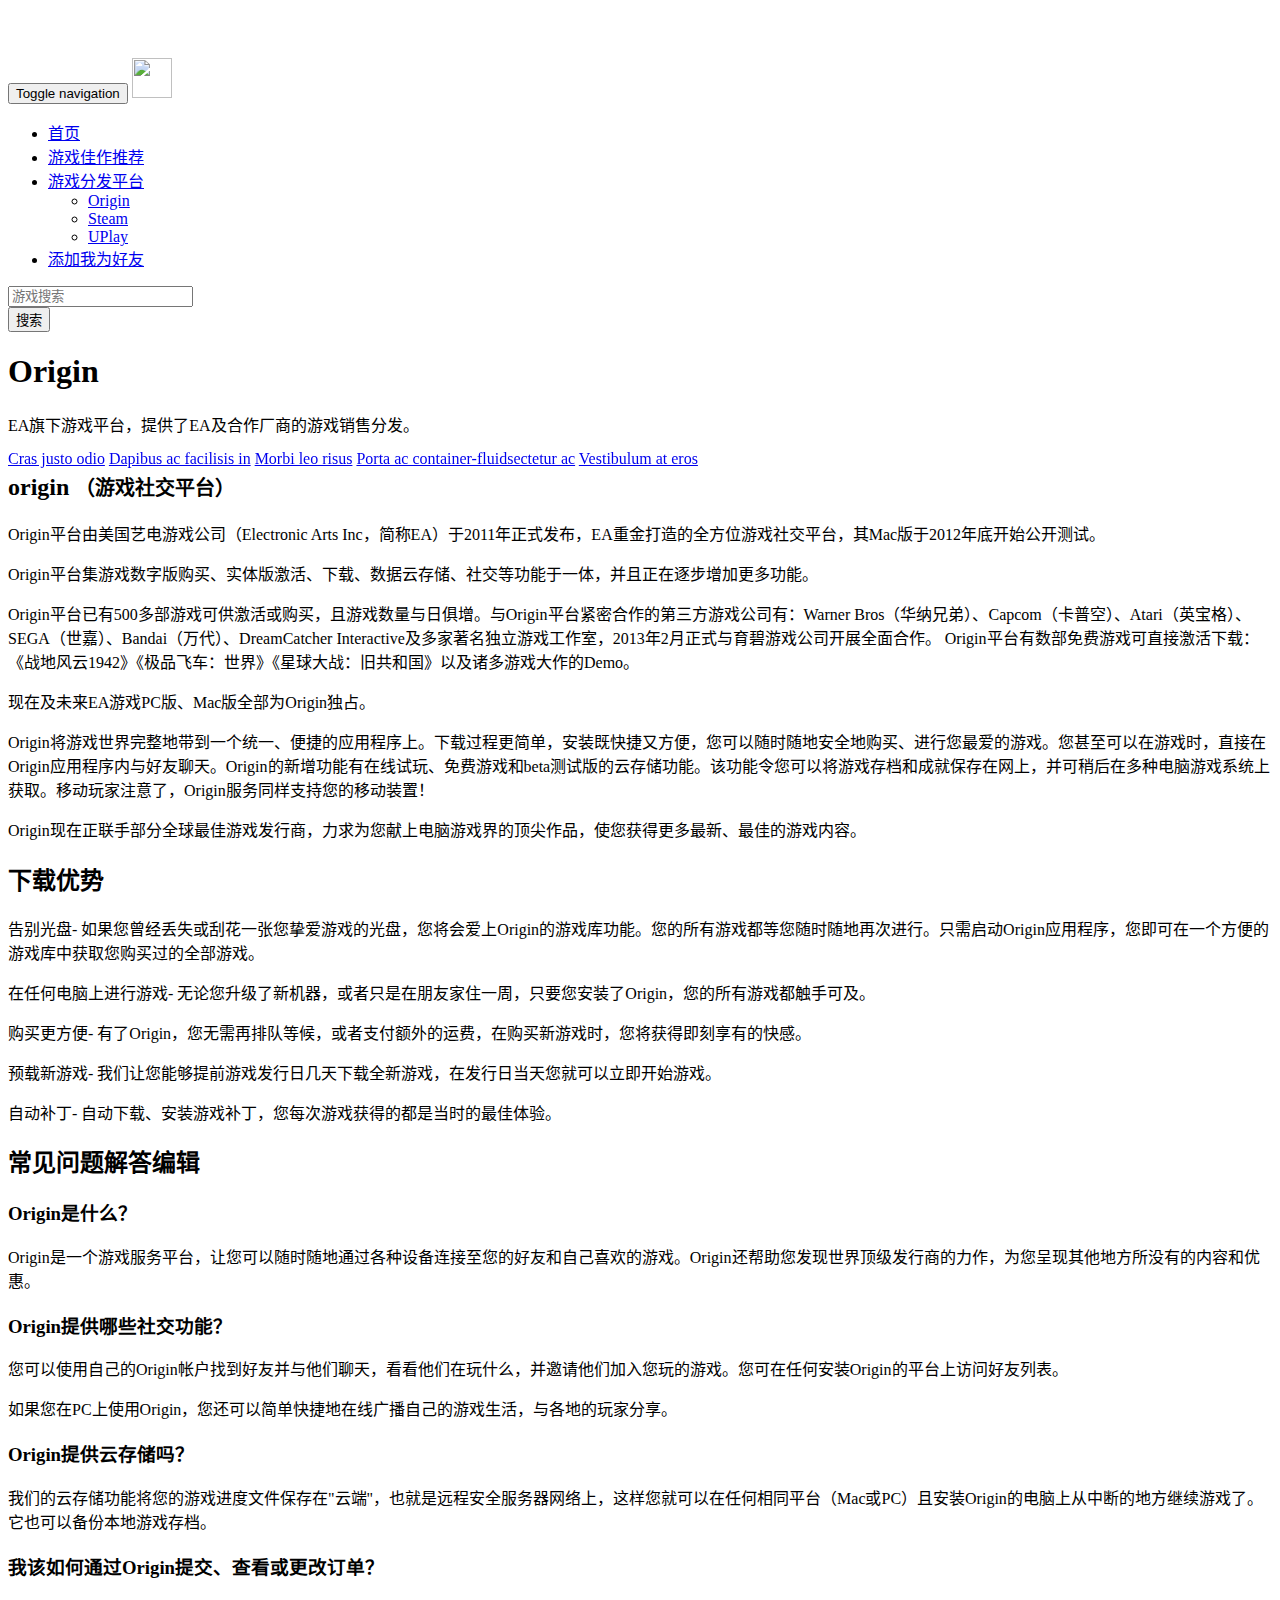
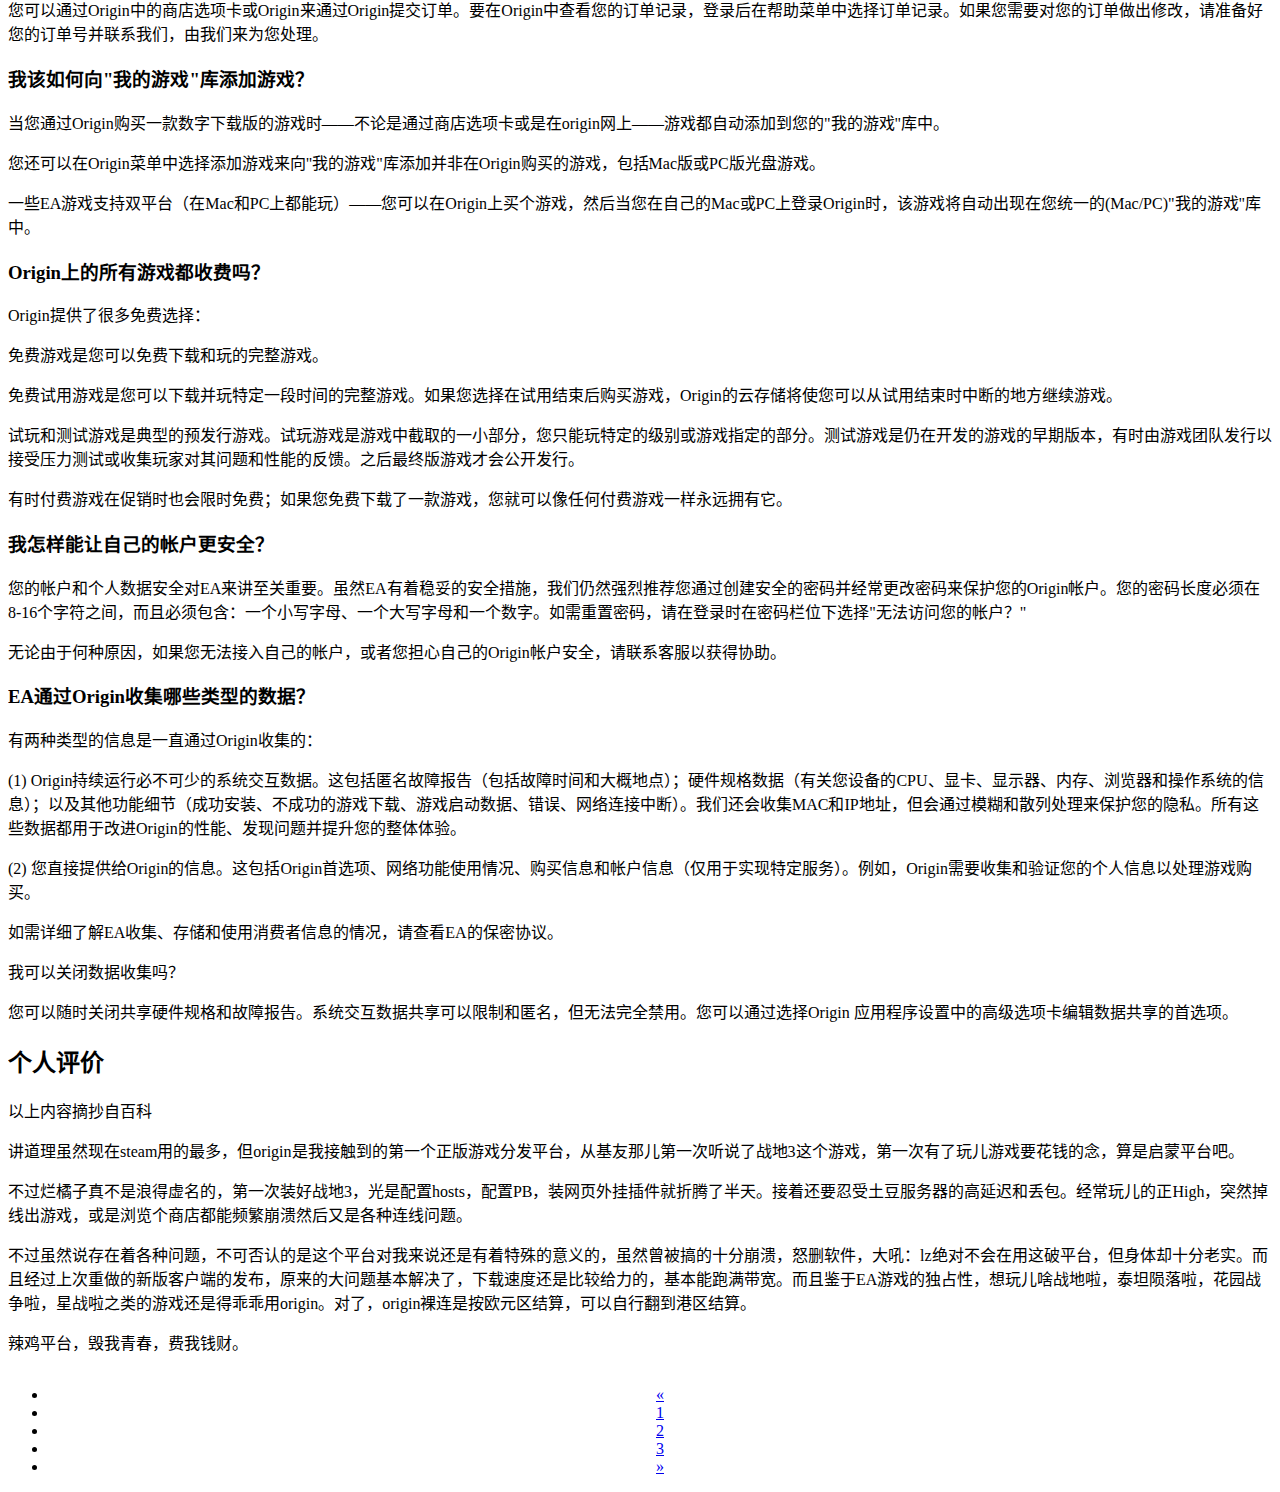
==== origin.html @ 61813e7a "提交origin.html初稿" ====
<!DOCTYPE html>
<html lang="zh-cn">

<head>
    <title>origin</title>
    <meta charset="utf-8">
    <meta http-equiv="X-UA-Compatible" content="IE=edge">
    <meta name="viewport" content="width=device-width, initial-scale=1">
    <link rel="stylesheet" type="text/css" href="css/pages.css">
    <link rel="stylesheet" href="css/bootstrap.min.css">
    <link rel="stylesheet" href="css/bootstrap-theme.min.css">
    <script src="js/jquery.min.js"></script>
    <script src="js/bootstrap.min.js"></script>
</head>

<body>
    <nav class=" navbar navbar-default navbar-fixed-top" role="navigation">
        <div class="container-fluid">
            <div class="navbar-header">
                <button type="button" class="navbar-toggle collapsed" data-toggle="collapse" data-target="#bs-example-navbar-collapse-1"> <span class="sr-only">Toggle navigation</span> <span class="icon-bar"></span> <span class="icon-bar"></span> <span class="icon-bar"></span> </button>
                <a class="nav-brand" href="index.html"><img style="width: 40px;height: 40px;" src="img/logo.jpg" /></a>
            </div>
            <div class="collapse navbar-collapse" id="bs-example-navbar-collapse-1">
                <ul class="nav navbar-nav" role="tablist">
                    <li role="presentation" class="hidden-sm"> <a href="index.html">首页</a> </li>
                    <li role="presentation"> <a href="recommend.html">游戏佳作推荐</a> </li>
                    <li role="presentation" class="dropdown active"> <a class="dropdown-toggle" data-toggle="dropdown" href="#">
							游戏分发平台 <span class="caret"></span>
						</a>
                        <ul class="dropdown-menu" role="menu">
                            <li role="presentation"> <a href="origin.html">Origin</a> </li>
                            <li role="presentation"> <a href="steam.html">Steam</a> </li>
                            <li role="presentation"> <a href="uplay.html">UPlay</a> </li>
                        </ul>
                    </li>
                    <li role="presentation" class="hidden-sm"> <a href="personalinformation.html">添加我为好友</a> </li>
                </ul>
                <form class="navbar-form navbar-right " role="search" action="http://store.steampowered.com/search/">
                    <div class="form-group">
                        <input type="text" class="form-control" placeholder="游戏搜索" name="term"> </div>
                    <button type="submit" class="btn btn-default" onclick="var $Form = $J(this).parents('form'); $Form.submit(); return false;">搜索</button>
                </form>
            </div>
        </div>
    </nav>
    <header class="jumbotron">
        <div class="container">
            <h1>Origin</h1>
            <p>EA旗下游戏平台，提供了EA及合作厂商的游戏销售分发。</p>
        </div>
    </header>
    <article class="slider">
        <section class="col-md-6 col-md-offset-2 ">
            <div class="page-header">
                <h2>origin <small>（游戏社交平台）</small></h2> </div>
            <p>Origin平台由美国艺电游戏公司（Electronic Arts Inc，简称EA）于2011年正式发布，EA重金打造的全方位游戏社交平台，其Mac版于2012年底开始公开测试。</p>
            <p>Origin平台集游戏数字版购买、实体版激活、下载、数据云存储、社交等功能于一体，并且正在逐步增加更多功能。</p>
            <p>Origin平台已有500多部游戏可供激活或购买，且游戏数量与日俱增。与Origin平台紧密合作的第三方游戏公司有：Warner Bros（华纳兄弟）、Capcom（卡普空）、Atari（英宝格）、SEGA（世嘉）、Bandai（万代）、DreamCatcher Interactive及多家著名独立游戏工作室，2013年2月正式与育碧游戏公司开展全面合作。 Origin平台有数部免费游戏可直接激活下载：《战地风云1942》《极品飞车：世界》《星球大战：旧共和国》以及诸多游戏大作的Demo。</p>
            <p>现在及未来EA游戏PC版、Mac版全部为Origin独占。</p>
            <p>Origin将游戏世界完整地带到一个统一、便捷的应用程序上。下载过程更简单，安装既快捷又方便，您可以随时随地安全地购买、进行您最爱的游戏。您甚至可以在游戏时，直接在Origin应用程序内与好友聊天。Origin的新增功能有在线试玩、免费游戏和beta测试版的云存储功能。该功能令您可以将游戏存档和成就保存在网上，并可稍后在多种电脑游戏系统上获取。移动玩家注意了，Origin服务同样支持您的移动装置！</p>
            <p>Origin现在正联手部分全球最佳游戏发行商，力求为您献上电脑游戏界的顶尖作品，使您获得更多最新、最佳的游戏内容。</p>
        </section>
        <section class="col-md-6 col-md-offset-2 ">
            <div class="page-header">
                <h2>下载优势</h2> </div>
            <p>告别光盘- 如果您曾经丢失或刮花一张您挚爱游戏的光盘，您将会爱上Origin的游戏库功能。您的所有游戏都等您随时随地再次进行。只需启动Origin应用程序，您即可在一个方便的游戏库中获取您购买过的全部游戏。</p>
            <p>在任何电脑上进行游戏- 无论您升级了新机器，或者只是在朋友家住一周，只要您安装了Origin，您的所有游戏都触手可及。</p>
            <p>购买更方便- 有了Origin，您无需再排队等候，或者支付额外的运费，在购买新游戏时，您将获得即刻享有的快感。</p>
            <p>预载新游戏- 我们让您能够提前游戏发行日几天下载全新游戏，在发行日当天您就可以立即开始游戏。</p>
            <p>自动补丁- 自动下载、安装游戏补丁，您每次游戏获得的都是当时的最佳体验。</p>
        </section>
        <section class="col-md-6 col-md-offset-2">
            <div class="page-header">
                <h2>常见问题解答编辑</h2> </div>
            <h3>Origin是什么？</h3>
            <p>Origin是一个游戏服务平台，让您可以随时随地通过各种设备连接至您的好友和自己喜欢的游戏。Origin还帮助您发现世界顶级发行商的力作，为您呈现其他地方所没有的内容和优惠。</p>
            <h3>Origin提供哪些社交功能？</h3>
            <p>您可以使用自己的Origin帐户找到好友并与他们聊天，看看他们在玩什么，并邀请他们加入您玩的游戏。您可在任何安装Origin的平台上访问好友列表。</p>
            <p>如果您在PC上使用Origin，您还可以简单快捷地在线广播自己的游戏生活，与各地的玩家分享。</p>
            <h3>Origin提供云存储吗？</h3>
            <p>我们的云存储功能将您的游戏进度文件保存在"云端"，也就是远程安全服务器网络上，这样您就可以在任何相同平台（Mac或PC）且安装Origin的电脑上从中断的地方继续游戏了。它也可以备份本地游戏存档。</p>
            <h3>我该如何通过Origin提交、查看或更改订单？</h3>
            <p>您可以通过Origin中的商店选项卡或Origin来通过Origin提交订单。要在Origin中查看您的订单记录，登录后在帮助菜单中选择订单记录。如果您需要对您的订单做出修改，请准备好您的订单号并联系我们，由我们来为您处理。</p>
            <h3>我该如何向"我的游戏"库添加游戏？</h3>
            <p>当您通过Origin购买一款数字下载版的游戏时——不论是通过商店选项卡或是在origin网上——游戏都自动添加到您的"我的游戏"库中。</p>
            <p>您还可以在Origin菜单中选择添加游戏来向"我的游戏"库添加并非在Origin购买的游戏，包括Mac版或PC版光盘游戏。</p>
            <p>一些EA游戏支持双平台（在Mac和PC上都能玩）——您可以在Origin上买个游戏，然后当您在自己的Mac或PC上登录Origin时，该游戏将自动出现在您统一的(Mac/PC)"我的游戏"库中。</p>
            <h3>Origin上的所有游戏都收费吗？</h3>
            <p>Origin提供了很多免费选择：</p>
            <p>免费游戏是您可以免费下载和玩的完整游戏。</p>
            <p>免费试用游戏是您可以下载并玩特定一段时间的完整游戏。如果您选择在试用结束后购买游戏，Origin的云存储将使您可以从试用结束时中断的地方继续游戏。</p>
            <p>试玩和测试游戏是典型的预发行游戏。试玩游戏是游戏中截取的一小部分，您只能玩特定的级别或游戏指定的部分。测试游戏是仍在开发的游戏的早期版本，有时由游戏团队发行以接受压力测试或收集玩家对其问题和性能的反馈。之后最终版游戏才会公开发行。</p>
            <p>有时付费游戏在促销时也会限时免费；如果您免费下载了一款游戏，您就可以像任何付费游戏一样永远拥有它。</p>
            <h3>我怎样能让自己的帐户更安全？</h3>
            <p>您的帐户和个人数据安全对EA来讲至关重要。虽然EA有着稳妥的安全措施，我们仍然强烈推荐您通过创建安全的密码并经常更改密码来保护您的Origin帐户。您的密码长度必须在8-16个字符之间，而且必须包含：一个小写字母、一个大写字母和一个数字。如需重置密码，请在登录时在密码栏位下选择"无法访问您的帐户？"</p>
            <p>无论由于何种原因，如果您无法接入自己的帐户，或者您担心自己的Origin帐户安全，请联系客服以获得协助。</p>
            <h3>EA通过Origin收集哪些类型的数据？</h3>
            <p>有两种类型的信息是一直通过Origin收集的：</p>
            <p>(1) Origin持续运行必不可少的系统交互数据。这包括匿名故障报告（包括故障时间和大概地点）；硬件规格数据（有关您设备的CPU、显卡、显示器、内存、浏览器和操作系统的信息）；以及其他功能细节（成功安装、不成功的游戏下载、游戏启动数据、错误、网络连接中断）。我们还会收集MAC和IP地址，但会通过模糊和散列处理来保护您的隐私。所有这些数据都用于改进Origin的性能、发现问题并提升您的整体体验。</p>
            <p>(2) 您直接提供给Origin的信息。这包括Origin首选项、网络功能使用情况、购买信息和帐户信息（仅用于实现特定服务）。例如，Origin需要收集和验证您的个人信息以处理游戏购买。</p>
            <p>如需详细了解EA收集、存储和使用消费者信息的情况，请查看EA的保密协议。</p>
            <p>我可以关闭数据收集吗？</p>
            <p>您可以随时关闭共享硬件规格和故障报告。系统交互数据共享可以限制和匿名，但无法完全禁用。您可以通过选择Origin 应用程序设置中的高级选项卡编辑数据共享的首选项。</p>
        </section>
        <section class="col-md-6 col-md-offset-2">
            <div class="page-header">
                <h2>个人评价</h2> </div>
            <p>以上内容摘抄自百科</p>
            <p>讲道理虽然现在steam用的最多，但origin是我接触到的第一个正版游戏分发平台，从基友那儿第一次听说了战地3这个游戏，第一次有了玩儿游戏要花钱的念，算是启蒙平台吧。</p>
            <p>不过烂橘子真不是浪得虚名的，第一次装好战地3，光是配置hosts，配置PB，装网页外挂插件就折腾了半天。接着还要忍受土豆服务器的高延迟和丢包。经常玩儿的正High，突然掉线出游戏，或是浏览个商店都能频繁崩溃然后又是各种连线问题。</p>
            <p> 不过虽然说存在着各种问题，不可否认的是这个平台对我来说还是有着特殊的意义的，虽然曾被搞的十分崩溃，怒删软件，大吼：lz绝对不会在用这破平台，但身体却十分老实。而且经过上次重做的新版客户端的发布，原来的大问题基本解决了，下载速度还是比较给力的，基本能跑满带宽。而且鉴于EA游戏的独占性，想玩儿啥战地啦，泰坦陨落啦，花园战争啦，星战啦之类的游戏还是得乖乖用origin。对了，origin裸连是按欧元区结算，可以自行翻到港区结算。 </p>
            <p>辣鸡平台，毁我青春，费我钱财。</p>
        </section>
    </article>
    <center>
        <nav aria-label="Page navigation">
            <ul class="pagination">
                <li>
                    <a href="#" aria-label="Previous"> <span aria-hidden="true">&laquo;</span> </a>
                </li>
                <li><a href="origin.html">1</a></li>
                <li><a href="steam.html">2</a></li>
                <li><a href="uplay.html">3</a></li>
                <li>
                    <a href="steam.html" aria-label="Next"> <span aria-hidden="true">&raquo;</span> </a>
                </li>
            </ul>
        </nav>
    </center>
    <aside class="col-md-2 col-md-offset-8" style="position:fixed; top:450px;">
        <div class="list-group"> <a href="#" class="list-group-item active">Cras justo odio</a> <a href="#" class="list-group-item">Dapibus ac facilisis in</a> <a href="#" class="list-group-item">Morbi leo risus</a> <a href="#" class="list-group-item">Porta ac container-fluidsectetur ac</a> <a href="#" class="list-group-item">Vestibulum at eros</a> </div>
    </aside>
</body>

</html>
---- css/pages.css ----
body {
    padding-top: 50px;
}

.main {
    padding-top: 50px;
    margin: 50px;
}

.slider {
    height: 95%;
    overflow: hidden;
}

.floatclear {
    clear: both;
    height: 70px;
    overflow: hidden;
}

.information {
    padding: 20px;
    filter: alpha(opacity=50);
    position: absolute;
    left: 100px;
    top: 200px;
    z-index: 1000;
    color: white;
    font-size: 30px;
    font-family: "微软雅黑"；
}

.informationsm {
    margin-top: 70px;
    padding: 10px;
    filter: alpha(opacity=50);
    position: absolute;
    z-index: 1000;
    color: white;
    font-size: 24px;
    font-family: "微软雅黑"；
}

.informationxs {
    margin-top: 70px;
    padding: 5px;
    filter: alpha(opacity=50);
    position: absolute;
    z-index: 1000;
    color: white;
    font-size: 14px;
    font-family: "微软雅黑"；
}


/*
a:link {
    color: white;
    text-decoration: none;
}

a:visited {
    color: white;
}

a:hover {
    color: grey;
    font-weight: bold;
    text-decoration: none;
}

a:active {
    color: white;
}
*/

.information a:link {
    color: white;
    text-decoration: none;
}

.information a:visited {
    color: white;
}

.information a:hover {
    color: grey;
    font-weight: bold;
    text-decoration: none;
}

.information a:active {
    color: white;
}

.aside {
    position: fixed;
    right:
}
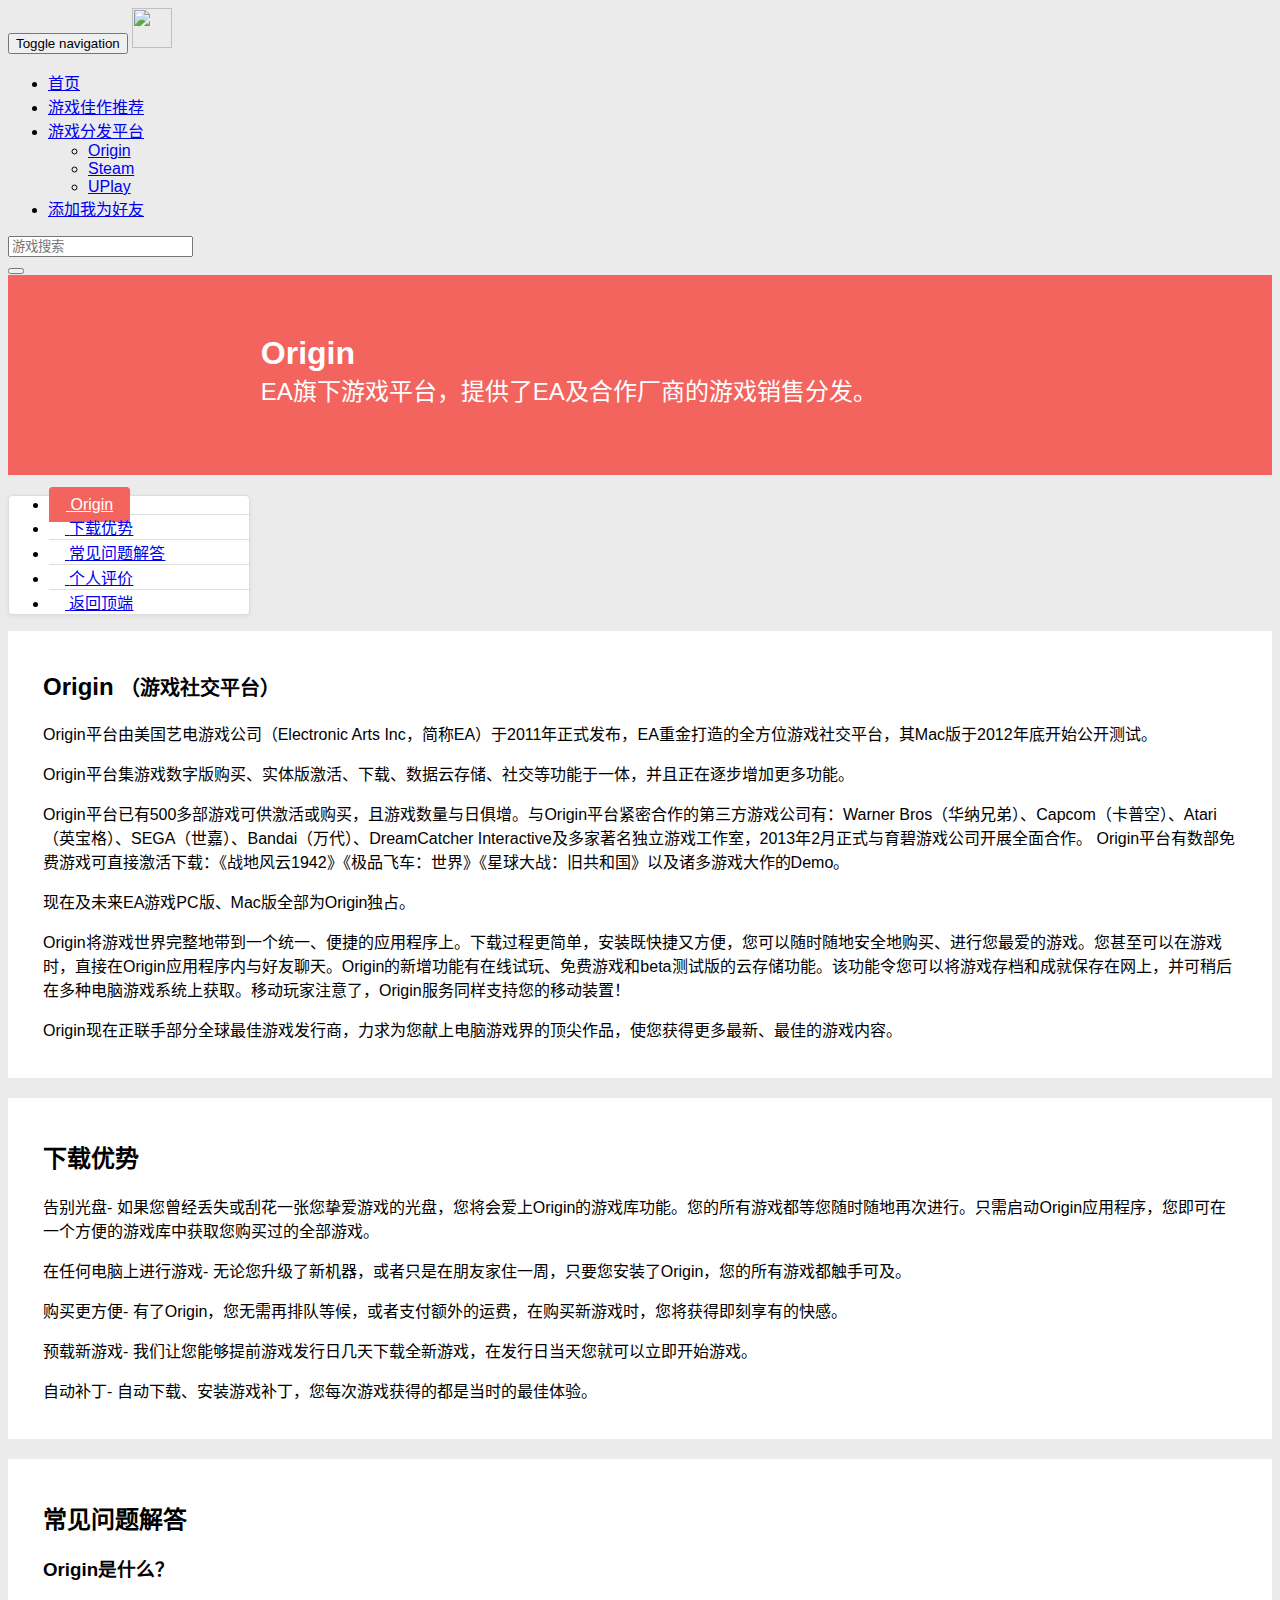
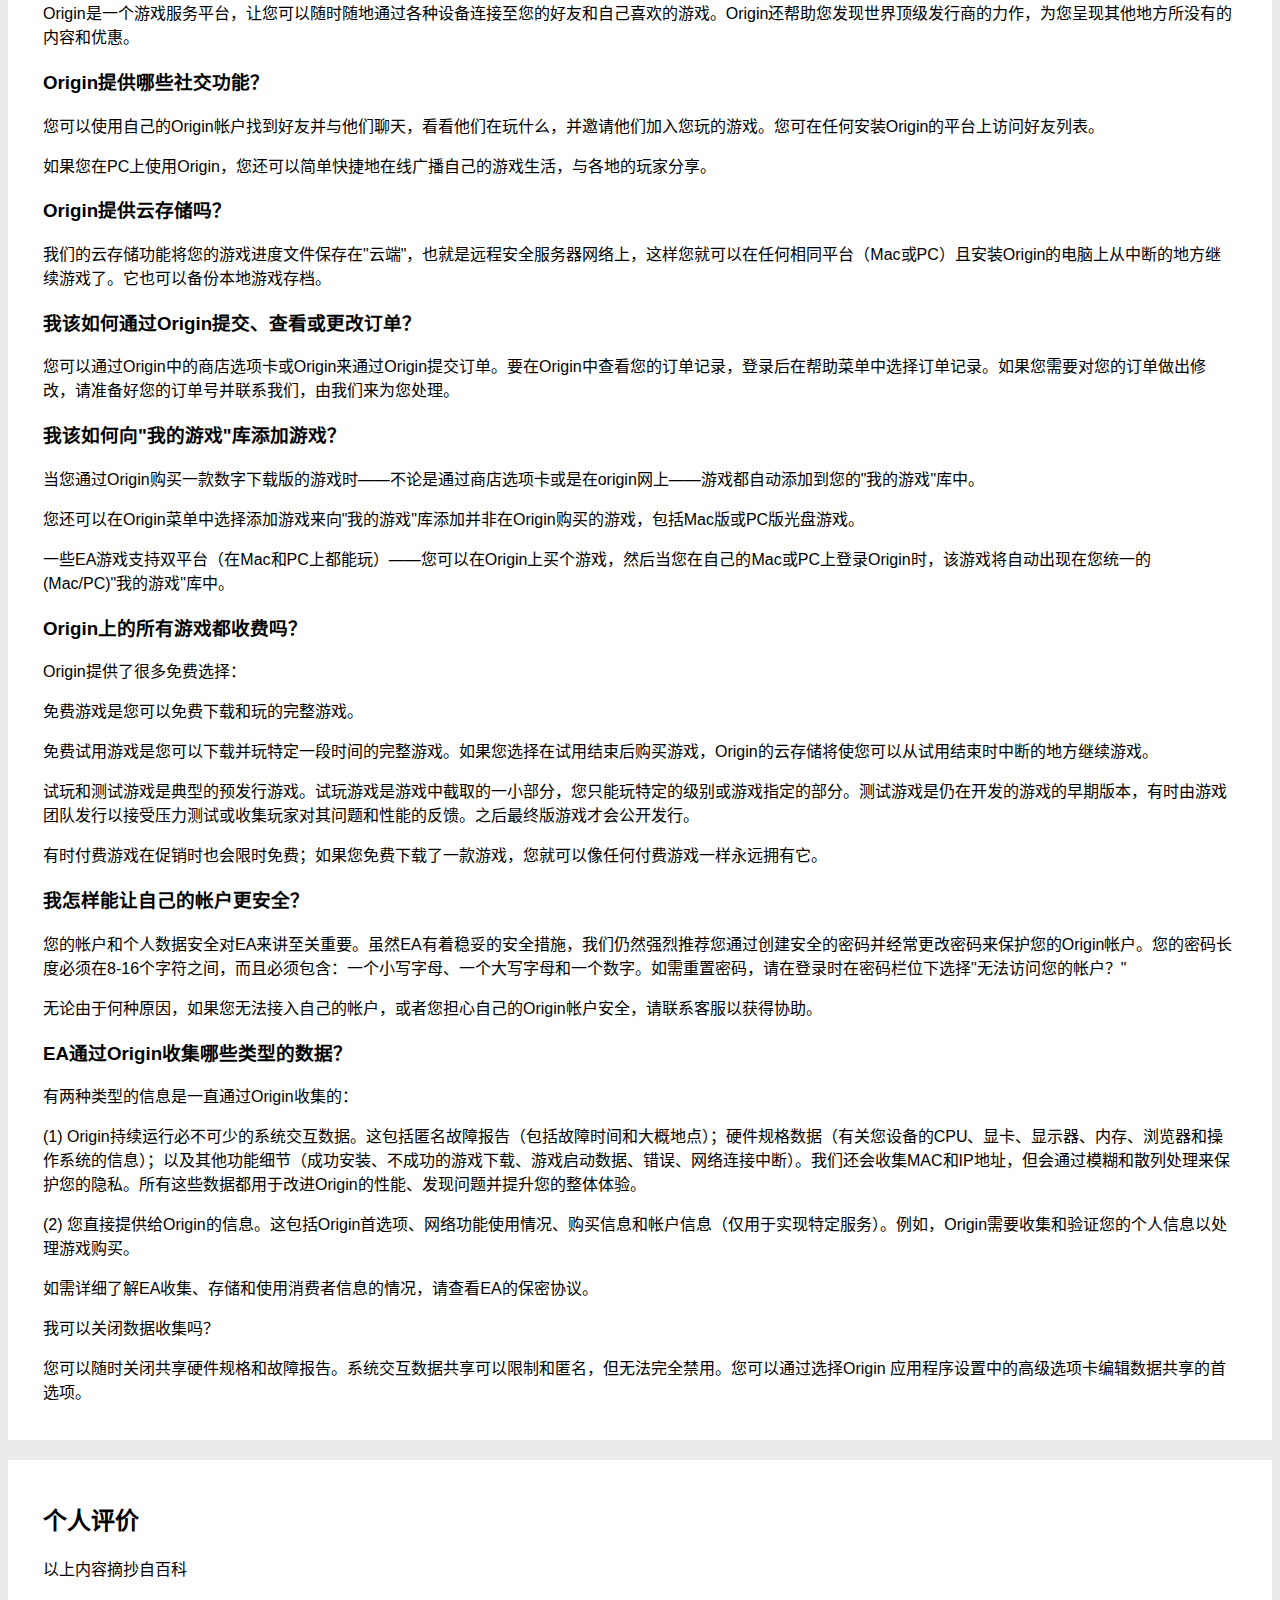
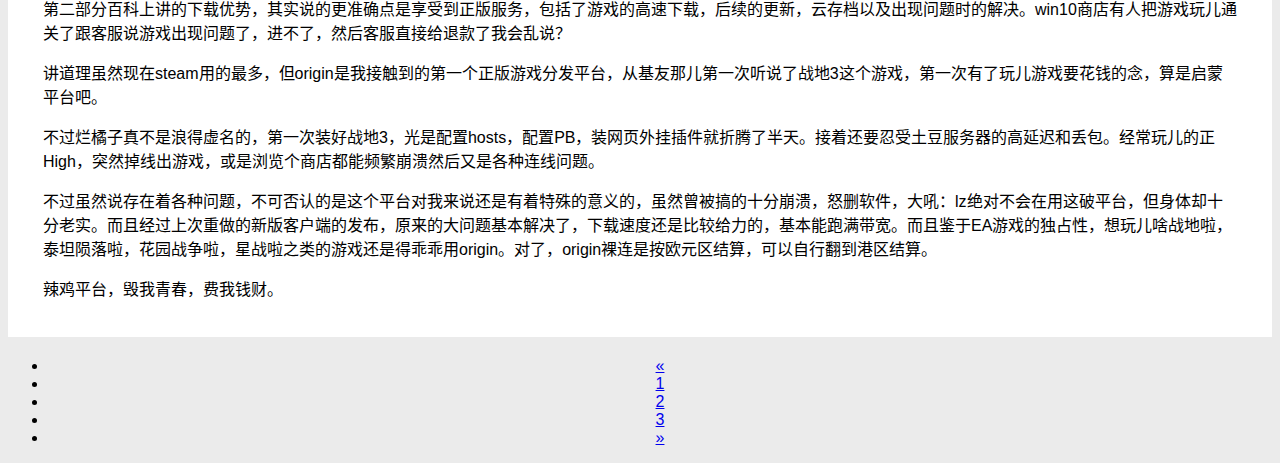
==== commit 4a44432f: "网站主页大修改，recommend页面的新建，平台介绍页面的完善，基本完工，还有点小问题" ====
--- a/origin.html
+++ b/origin.html
@@ -6,21 +6,31 @@
     <meta charset="utf-8">
     <meta http-equiv="X-UA-Compatible" content="IE=edge">
     <meta name="viewport" content="width=device-width, initial-scale=1">
-    <link rel="stylesheet" type="text/css" href="css/pages.css">
     <link rel="stylesheet" href="css/bootstrap.min.css">
     <link rel="stylesheet" href="css/bootstrap-theme.min.css">
+    <link rel="stylesheet" type="text/css" href="css/pages.css">
     <script src="js/jquery.min.js"></script>
-    <script src="js/bootstrap.min.js"></script>
+    <script src="js/bootstrap.min.js">
+    </script>
+    <script>
+        $(document).ready(function () {
+            $("#myNav").affix({
+                offset: {
+                    top: 193
+                }
+            });
+        });
+    </script>
 </head>
 
-<body>
-    <nav class=" navbar navbar-default navbar-fixed-top" role="navigation">
+<body data-spy="scroll" data-target="#myScrollspy" class="body">
+    <nav class=" navbar navbar-default navbar-static-top" role="navigation" style="margin:0px;">
         <div class="container-fluid">
             <div class="navbar-header">
                 <button type="button" class="navbar-toggle collapsed" data-toggle="collapse" data-target="#bs-example-navbar-collapse-1"> <span class="sr-only">Toggle navigation</span> <span class="icon-bar"></span> <span class="icon-bar"></span> <span class="icon-bar"></span> </button>
                 <a class="nav-brand" href="index.html"><img style="width: 40px;height: 40px;" src="img/logo.jpg" /></a>
             </div>
-            <div class="collapse navbar-collapse" id="bs-example-navbar-collapse-1">
+            <div class="collapse navbar-collapse">
                 <ul class="nav navbar-nav" role="tablist">
                     <li role="presentation" class="hidden-sm"> <a href="index.html">首页</a> </li>
                     <li role="presentation"> <a href="recommend.html">游戏佳作推荐</a> </li>
@@ -36,84 +46,99 @@
                     <li role="presentation" class="hidden-sm"> <a href="personalinformation.html">添加我为好友</a> </li>
                 </ul>
                 <form class="navbar-form navbar-right " role="search" action="http://store.steampowered.com/search/">
-                    <div class="form-group">
-                        <input type="text" class="form-control" placeholder="游戏搜索" name="term"> </div>
-                    <button type="submit" class="btn btn-default" onclick="var $Form = $J(this).parents('form'); $Form.submit(); return false;">搜索</button>
+                    <div class="input-group">
+                        <div class="form-group">
+                            <input type="text" class="form-control" placeholder="游戏搜索" name="term"> </div> <span class="input-group-btn">
+                              <button type="submit" class="btn btn-default" onclick="var $Form = $J(this).parents('form'); $Form.submit(); return false;"><span class="glyphicon glyphicon-search"></span></button>
+                        </span>
+                    </div>
                 </form>
             </div>
         </div>
     </nav>
-    <header class="jumbotron">
-        <div class="container">
+    <header class="header">
+        <div>
             <h1>Origin</h1>
             <p>EA旗下游戏平台，提供了EA及合作厂商的游戏销售分发。</p>
         </div>
     </header>
-    <article class="slider">
-        <section class="col-md-6 col-md-offset-2 ">
-            <div class="page-header">
-                <h2>origin <small>（游戏社交平台）</small></h2> </div>
-            <p>Origin平台由美国艺电游戏公司（Electronic Arts Inc，简称EA）于2011年正式发布，EA重金打造的全方位游戏社交平台，其Mac版于2012年底开始公开测试。</p>
-            <p>Origin平台集游戏数字版购买、实体版激活、下载、数据云存储、社交等功能于一体，并且正在逐步增加更多功能。</p>
-            <p>Origin平台已有500多部游戏可供激活或购买，且游戏数量与日俱增。与Origin平台紧密合作的第三方游戏公司有：Warner Bros（华纳兄弟）、Capcom（卡普空）、Atari（英宝格）、SEGA（世嘉）、Bandai（万代）、DreamCatcher Interactive及多家著名独立游戏工作室，2013年2月正式与育碧游戏公司开展全面合作。 Origin平台有数部免费游戏可直接激活下载：《战地风云1942》《极品飞车：世界》《星球大战：旧共和国》以及诸多游戏大作的Demo。</p>
-            <p>现在及未来EA游戏PC版、Mac版全部为Origin独占。</p>
-            <p>Origin将游戏世界完整地带到一个统一、便捷的应用程序上。下载过程更简单，安装既快捷又方便，您可以随时随地安全地购买、进行您最爱的游戏。您甚至可以在游戏时，直接在Origin应用程序内与好友聊天。Origin的新增功能有在线试玩、免费游戏和beta测试版的云存储功能。该功能令您可以将游戏存档和成就保存在网上，并可稍后在多种电脑游戏系统上获取。移动玩家注意了，Origin服务同样支持您的移动装置！</p>
-            <p>Origin现在正联手部分全球最佳游戏发行商，力求为您献上电脑游戏界的顶尖作品，使您获得更多最新、最佳的游戏内容。</p>
-        </section>
-        <section class="col-md-6 col-md-offset-2 ">
-            <div class="page-header">
-                <h2>下载优势</h2> </div>
-            <p>告别光盘- 如果您曾经丢失或刮花一张您挚爱游戏的光盘，您将会爱上Origin的游戏库功能。您的所有游戏都等您随时随地再次进行。只需启动Origin应用程序，您即可在一个方便的游戏库中获取您购买过的全部游戏。</p>
-            <p>在任何电脑上进行游戏- 无论您升级了新机器，或者只是在朋友家住一周，只要您安装了Origin，您的所有游戏都触手可及。</p>
-            <p>购买更方便- 有了Origin，您无需再排队等候，或者支付额外的运费，在购买新游戏时，您将获得即刻享有的快感。</p>
-            <p>预载新游戏- 我们让您能够提前游戏发行日几天下载全新游戏，在发行日当天您就可以立即开始游戏。</p>
-            <p>自动补丁- 自动下载、安装游戏补丁，您每次游戏获得的都是当时的最佳体验。</p>
-        </section>
-        <section class="col-md-6 col-md-offset-2">
-            <div class="page-header">
-                <h2>常见问题解答编辑</h2> </div>
-            <h3>Origin是什么？</h3>
-            <p>Origin是一个游戏服务平台，让您可以随时随地通过各种设备连接至您的好友和自己喜欢的游戏。Origin还帮助您发现世界顶级发行商的力作，为您呈现其他地方所没有的内容和优惠。</p>
-            <h3>Origin提供哪些社交功能？</h3>
-            <p>您可以使用自己的Origin帐户找到好友并与他们聊天，看看他们在玩什么，并邀请他们加入您玩的游戏。您可在任何安装Origin的平台上访问好友列表。</p>
-            <p>如果您在PC上使用Origin，您还可以简单快捷地在线广播自己的游戏生活，与各地的玩家分享。</p>
-            <h3>Origin提供云存储吗？</h3>
-            <p>我们的云存储功能将您的游戏进度文件保存在"云端"，也就是远程安全服务器网络上，这样您就可以在任何相同平台（Mac或PC）且安装Origin的电脑上从中断的地方继续游戏了。它也可以备份本地游戏存档。</p>
-            <h3>我该如何通过Origin提交、查看或更改订单？</h3>
-            <p>您可以通过Origin中的商店选项卡或Origin来通过Origin提交订单。要在Origin中查看您的订单记录，登录后在帮助菜单中选择订单记录。如果您需要对您的订单做出修改，请准备好您的订单号并联系我们，由我们来为您处理。</p>
-            <h3>我该如何向"我的游戏"库添加游戏？</h3>
-            <p>当您通过Origin购买一款数字下载版的游戏时——不论是通过商店选项卡或是在origin网上——游戏都自动添加到您的"我的游戏"库中。</p>
-            <p>您还可以在Origin菜单中选择添加游戏来向"我的游戏"库添加并非在Origin购买的游戏，包括Mac版或PC版光盘游戏。</p>
-            <p>一些EA游戏支持双平台（在Mac和PC上都能玩）——您可以在Origin上买个游戏，然后当您在自己的Mac或PC上登录Origin时，该游戏将自动出现在您统一的(Mac/PC)"我的游戏"库中。</p>
-            <h3>Origin上的所有游戏都收费吗？</h3>
-            <p>Origin提供了很多免费选择：</p>
-            <p>免费游戏是您可以免费下载和玩的完整游戏。</p>
-            <p>免费试用游戏是您可以下载并玩特定一段时间的完整游戏。如果您选择在试用结束后购买游戏，Origin的云存储将使您可以从试用结束时中断的地方继续游戏。</p>
-            <p>试玩和测试游戏是典型的预发行游戏。试玩游戏是游戏中截取的一小部分，您只能玩特定的级别或游戏指定的部分。测试游戏是仍在开发的游戏的早期版本，有时由游戏团队发行以接受压力测试或收集玩家对其问题和性能的反馈。之后最终版游戏才会公开发行。</p>
-            <p>有时付费游戏在促销时也会限时免费；如果您免费下载了一款游戏，您就可以像任何付费游戏一样永远拥有它。</p>
-            <h3>我怎样能让自己的帐户更安全？</h3>
-            <p>您的帐户和个人数据安全对EA来讲至关重要。虽然EA有着稳妥的安全措施，我们仍然强烈推荐您通过创建安全的密码并经常更改密码来保护您的Origin帐户。您的密码长度必须在8-16个字符之间，而且必须包含：一个小写字母、一个大写字母和一个数字。如需重置密码，请在登录时在密码栏位下选择"无法访问您的帐户？"</p>
-            <p>无论由于何种原因，如果您无法接入自己的帐户，或者您担心自己的Origin帐户安全，请联系客服以获得协助。</p>
-            <h3>EA通过Origin收集哪些类型的数据？</h3>
-            <p>有两种类型的信息是一直通过Origin收集的：</p>
-            <p>(1) Origin持续运行必不可少的系统交互数据。这包括匿名故障报告（包括故障时间和大概地点）；硬件规格数据（有关您设备的CPU、显卡、显示器、内存、浏览器和操作系统的信息）；以及其他功能细节（成功安装、不成功的游戏下载、游戏启动数据、错误、网络连接中断）。我们还会收集MAC和IP地址，但会通过模糊和散列处理来保护您的隐私。所有这些数据都用于改进Origin的性能、发现问题并提升您的整体体验。</p>
-            <p>(2) 您直接提供给Origin的信息。这包括Origin首选项、网络功能使用情况、购买信息和帐户信息（仅用于实现特定服务）。例如，Origin需要收集和验证您的个人信息以处理游戏购买。</p>
-            <p>如需详细了解EA收集、存储和使用消费者信息的情况，请查看EA的保密协议。</p>
-            <p>我可以关闭数据收集吗？</p>
-            <p>您可以随时关闭共享硬件规格和故障报告。系统交互数据共享可以限制和匿名，但无法完全禁用。您可以通过选择Origin 应用程序设置中的高级选项卡编辑数据共享的首选项。</p>
-        </section>
-        <section class="col-md-6 col-md-offset-2">
-            <div class="page-header">
-                <h2>个人评价</h2> </div>
-            <p>以上内容摘抄自百科</p>
-            <p>讲道理虽然现在steam用的最多，但origin是我接触到的第一个正版游戏分发平台，从基友那儿第一次听说了战地3这个游戏，第一次有了玩儿游戏要花钱的念，算是启蒙平台吧。</p>
-            <p>不过烂橘子真不是浪得虚名的，第一次装好战地3，光是配置hosts，配置PB，装网页外挂插件就折腾了半天。接着还要忍受土豆服务器的高延迟和丢包。经常玩儿的正High，突然掉线出游戏，或是浏览个商店都能频繁崩溃然后又是各种连线问题。</p>
-            <p> 不过虽然说存在着各种问题，不可否认的是这个平台对我来说还是有着特殊的意义的，虽然曾被搞的十分崩溃，怒删软件，大吼：lz绝对不会在用这破平台，但身体却十分老实。而且经过上次重做的新版客户端的发布，原来的大问题基本解决了，下载速度还是比较给力的，基本能跑满带宽。而且鉴于EA游戏的独占性，想玩儿啥战地啦，泰坦陨落啦，花园战争啦，星战啦之类的游戏还是得乖乖用origin。对了，origin裸连是按欧元区结算，可以自行翻到港区结算。 </p>
-            <p>辣鸡平台，毁我青春，费我钱财。</p>
-        </section>
+    <article class="row">
+        <nav class="col-md-2 hidden-xs hidden-sm" id="myScrollspy" role="navigation">
+            <ul class="nav nav-tabs nav-stacked" id="myNav">
+                <li class="active"><a href="#section-1"><span class="glyphicon glyphicon-home">&nbsp;</span>Origin</a></li>
+                <li><a href="#section-2"><span class="glyphicon glyphicon-save">&nbsp;</span>下载优势</a></li>
+                <li><a href="#section-3"><span class="glyphicon glyphicon-question-sign">&nbsp;</span>常见问题解答</a></li>
+                <li><a href="#section-4"><span class="glyphicon glyphicon-user">&nbsp;</span>个人评价</a></li>
+                <li><a href="#"><span class="glyphicon glyphicon-chevron-up">&nbsp;</span>返回顶端</a></li>
+            </ul>
+        </nav>
+        <div class="col-md-8" col-sm-8>
+            <section class="card">
+                <div class="page-header">
+                    <h2 id="section-1">Origin <small>（游戏社交平台）</small></h2> </div>
+                <p>Origin平台由美国艺电游戏公司（Electronic Arts Inc，简称EA）于2011年正式发布，EA重金打造的全方位游戏社交平台，其Mac版于2012年底开始公开测试。</p>
+                <p>Origin平台集游戏数字版购买、实体版激活、下载、数据云存储、社交等功能于一体，并且正在逐步增加更多功能。</p>
+                <p>Origin平台已有500多部游戏可供激活或购买，且游戏数量与日俱增。与Origin平台紧密合作的第三方游戏公司有：Warner Bros（华纳兄弟）、Capcom（卡普空）、Atari（英宝格）、SEGA（世嘉）、Bandai（万代）、DreamCatcher Interactive及多家著名独立游戏工作室，2013年2月正式与育碧游戏公司开展全面合作。 Origin平台有数部免费游戏可直接激活下载：《战地风云1942》《极品飞车：世界》《星球大战：旧共和国》以及诸多游戏大作的Demo。</p>
+                <p>现在及未来EA游戏PC版、Mac版全部为Origin独占。</p>
+                <p>Origin将游戏世界完整地带到一个统一、便捷的应用程序上。下载过程更简单，安装既快捷又方便，您可以随时随地安全地购买、进行您最爱的游戏。您甚至可以在游戏时，直接在Origin应用程序内与好友聊天。Origin的新增功能有在线试玩、免费游戏和beta测试版的云存储功能。该功能令您可以将游戏存档和成就保存在网上，并可稍后在多种电脑游戏系统上获取。移动玩家注意了，Origin服务同样支持您的移动装置！</p>
+                <p>Origin现在正联手部分全球最佳游戏发行商，力求为您献上电脑游戏界的顶尖作品，使您获得更多最新、最佳的游戏内容。</p>
+            </section>
+            <section class="card">
+                <div class="page-header">
+                    <h2 id="section-2">下载优势</h2> </div>
+                <p>告别光盘- 如果您曾经丢失或刮花一张您挚爱游戏的光盘，您将会爱上Origin的游戏库功能。您的所有游戏都等您随时随地再次进行。只需启动Origin应用程序，您即可在一个方便的游戏库中获取您购买过的全部游戏。</p>
+                <p>在任何电脑上进行游戏- 无论您升级了新机器，或者只是在朋友家住一周，只要您安装了Origin，您的所有游戏都触手可及。</p>
+                <p>购买更方便- 有了Origin，您无需再排队等候，或者支付额外的运费，在购买新游戏时，您将获得即刻享有的快感。</p>
+                <p>预载新游戏- 我们让您能够提前游戏发行日几天下载全新游戏，在发行日当天您就可以立即开始游戏。</p>
+                <p>自动补丁- 自动下载、安装游戏补丁，您每次游戏获得的都是当时的最佳体验。</p>
+            </section>
+            <section class="card">
+                <div class="page-header">
+                    <h2 id="section-3">常见问题解答</h2> </div>
+                <h3>Origin是什么？</h3>
+                <p>Origin是一个游戏服务平台，让您可以随时随地通过各种设备连接至您的好友和自己喜欢的游戏。Origin还帮助您发现世界顶级发行商的力作，为您呈现其他地方所没有的内容和优惠。</p>
+                <h3>Origin提供哪些社交功能？</h3>
+                <p>您可以使用自己的Origin帐户找到好友并与他们聊天，看看他们在玩什么，并邀请他们加入您玩的游戏。您可在任何安装Origin的平台上访问好友列表。</p>
+                <p>如果您在PC上使用Origin，您还可以简单快捷地在线广播自己的游戏生活，与各地的玩家分享。</p>
+                <h3>Origin提供云存储吗？</h3>
+                <p>我们的云存储功能将您的游戏进度文件保存在"云端"，也就是远程安全服务器网络上，这样您就可以在任何相同平台（Mac或PC）且安装Origin的电脑上从中断的地方继续游戏了。它也可以备份本地游戏存档。</p>
+                <h3>我该如何通过Origin提交、查看或更改订单？</h3>
+                <p>您可以通过Origin中的商店选项卡或Origin来通过Origin提交订单。要在Origin中查看您的订单记录，登录后在帮助菜单中选择订单记录。如果您需要对您的订单做出修改，请准备好您的订单号并联系我们，由我们来为您处理。</p>
+                <h3>我该如何向"我的游戏"库添加游戏？</h3>
+                <p>当您通过Origin购买一款数字下载版的游戏时——不论是通过商店选项卡或是在origin网上——游戏都自动添加到您的"我的游戏"库中。</p>
+                <p>您还可以在Origin菜单中选择添加游戏来向"我的游戏"库添加并非在Origin购买的游戏，包括Mac版或PC版光盘游戏。</p>
+                <p>一些EA游戏支持双平台（在Mac和PC上都能玩）——您可以在Origin上买个游戏，然后当您在自己的Mac或PC上登录Origin时，该游戏将自动出现在您统一的(Mac/PC)"我的游戏"库中。</p>
+                <h3>Origin上的所有游戏都收费吗？</h3>
+                <p>Origin提供了很多免费选择：</p>
+                <p>免费游戏是您可以免费下载和玩的完整游戏。</p>
+                <p>免费试用游戏是您可以下载并玩特定一段时间的完整游戏。如果您选择在试用结束后购买游戏，Origin的云存储将使您可以从试用结束时中断的地方继续游戏。</p>
+                <p>试玩和测试游戏是典型的预发行游戏。试玩游戏是游戏中截取的一小部分，您只能玩特定的级别或游戏指定的部分。测试游戏是仍在开发的游戏的早期版本，有时由游戏团队发行以接受压力测试或收集玩家对其问题和性能的反馈。之后最终版游戏才会公开发行。</p>
+                <p>有时付费游戏在促销时也会限时免费；如果您免费下载了一款游戏，您就可以像任何付费游戏一样永远拥有它。</p>
+                <h3>我怎样能让自己的帐户更安全？</h3>
+                <p>您的帐户和个人数据安全对EA来讲至关重要。虽然EA有着稳妥的安全措施，我们仍然强烈推荐您通过创建安全的密码并经常更改密码来保护您的Origin帐户。您的密码长度必须在8-16个字符之间，而且必须包含：一个小写字母、一个大写字母和一个数字。如需重置密码，请在登录时在密码栏位下选择"无法访问您的帐户？"</p>
+                <p>无论由于何种原因，如果您无法接入自己的帐户，或者您担心自己的Origin帐户安全，请联系客服以获得协助。</p>
+                <h3>EA通过Origin收集哪些类型的数据？</h3>
+                <p>有两种类型的信息是一直通过Origin收集的：</p>
+                <p>(1) Origin持续运行必不可少的系统交互数据。这包括匿名故障报告（包括故障时间和大概地点）；硬件规格数据（有关您设备的CPU、显卡、显示器、内存、浏览器和操作系统的信息）；以及其他功能细节（成功安装、不成功的游戏下载、游戏启动数据、错误、网络连接中断）。我们还会收集MAC和IP地址，但会通过模糊和散列处理来保护您的隐私。所有这些数据都用于改进Origin的性能、发现问题并提升您的整体体验。</p>
+                <p>(2) 您直接提供给Origin的信息。这包括Origin首选项、网络功能使用情况、购买信息和帐户信息（仅用于实现特定服务）。例如，Origin需要收集和验证您的个人信息以处理游戏购买。</p>
+                <p>如需详细了解EA收集、存储和使用消费者信息的情况，请查看EA的保密协议。</p>
+                <p>我可以关闭数据收集吗？</p>
+                <p>您可以随时关闭共享硬件规格和故障报告。系统交互数据共享可以限制和匿名，但无法完全禁用。您可以通过选择Origin 应用程序设置中的高级选项卡编辑数据共享的首选项。</p>
+            </section>
+            <section class="card">
+                <div class="page-header">
+                    <h2 id="section-4">个人评价</h2> </div>
+                <p>以上内容摘抄自百科</p>
+                <p>第二部分百科上讲的下载优势，其实说的更准确点是享受到正版服务，包括了游戏的高速下载，后续的更新，云存档以及出现问题时的解决。win10商店有人把游戏玩儿通关了跟客服说游戏出现问题了，进不了，然后客服直接给退款了我会乱说？</p>
+                <p>讲道理虽然现在steam用的最多，但origin是我接触到的第一个正版游戏分发平台，从基友那儿第一次听说了战地3这个游戏，第一次有了玩儿游戏要花钱的念，算是启蒙平台吧。</p>
+                <p>不过烂橘子真不是浪得虚名的，第一次装好战地3，光是配置hosts，配置PB，装网页外挂插件就折腾了半天。接着还要忍受土豆服务器的高延迟和丢包。经常玩儿的正High，突然掉线出游戏，或是浏览个商店都能频繁崩溃然后又是各种连线问题。</p>
+                <p> 不过虽然说存在着各种问题，不可否认的是这个平台对我来说还是有着特殊的意义的，虽然曾被搞的十分崩溃，怒删软件，大吼：lz绝对不会在用这破平台，但身体却十分老实。而且经过上次重做的新版客户端的发布，原来的大问题基本解决了，下载速度还是比较给力的，基本能跑满带宽。而且鉴于EA游戏的独占性，想玩儿啥战地啦，泰坦陨落啦，花园战争啦，星战啦之类的游戏还是得乖乖用origin。对了，origin裸连是按欧元区结算，可以自行翻到港区结算。 </p>
+                <p>辣鸡平台，毁我青春，费我钱财。</p>
+            </section>
+        </div>
     </article>
     <center>
-        <nav aria-label="Page navigation">
+        <nav class="row" aria-label="Page navigation">
             <ul class="pagination">
                 <li>
                     <a href="#" aria-label="Previous"> <span aria-hidden="true">&laquo;</span> </a>
@@ -127,9 +152,6 @@
             </ul>
         </nav>
     </center>
-    <aside class="col-md-2 col-md-offset-8" style="position:fixed; top:450px;">
-        <div class="list-group"> <a href="#" class="list-group-item active">Cras justo odio</a> <a href="#" class="list-group-item">Dapibus ac facilisis in</a> <a href="#" class="list-group-item">Morbi leo risus</a> <a href="#" class="list-group-item">Porta ac container-fluidsectetur ac</a> <a href="#" class="list-group-item">Vestibulum at eros</a> </div>
-    </aside>
 </body>
 
 </html>--- a/css/pages.css
+++ b/css/pages.css
@@ -1,14 +1,23 @@
-body {
-    padding-top: 50px;
-}
-
-.main {
-    padding-top: 50px;
-    margin: 50px;
+body,
+button,
+input,
+select,
+textarea,
+h1,
+h2,
+h3,
+h4,
+h5,
+h6 {
+    font-family: Microsoft YaHei, '宋体', Tahoma, Helvetica, Arial, "\5b8b\4f53", sans-serif;
+}
+
+.body {
+    background-color: #ebebeb;
 }
 
 .slider {
-    height: 95%;
+    margin-top: 50px;
     overflow: hidden;
 }
 
@@ -96,4 +105,140 @@
 .aside {
     position: fixed;
     right:
+}
+
+ul.nav-tabs {
+    width: 200px;
+    margin-top: 20px;
+    border-radius: 4px;
+    border: 1px solid #ddd;
+    box-shadow: 0 1px 4px rgba(0, 0, 0, 0.067);
+    background-color: white;
+}
+
+ul.nav-tabs li {
+    margin: 0;
+    border-top: 1px solid #ddd;
+}
+
+ul.nav-tabs li:first-child {
+    border-top: none;
+}
+
+ul.nav-tabs li a {
+    margin: 0;
+    padding: 8px 16px;
+    border-radius: 0;
+}
+
+ul.nav-tabs li.active a,
+ul.nav-tabs li.active a:hover {
+    color: #fff;
+    background: #f4645f;
+    border: 1px solid #f4645f;
+}
+
+ul.nav-tabs li:first-child a {
+    border-radius: 4px 4px 0 0;
+}
+
+ul.nav-tabs li:last-child a {
+    border-radius: 0 0 4px 4px;
+}
+
+ul.nav-tabs.affix {
+    top: 50px;
+    /* Set the top position of pinned element */
+}
+
+.card {
+    background-color: white;
+    padding: 21px 35px;
+    font-size: 16px;
+    margin-bottom: 20px;
+}
+
+.header {
+    background-color: #f4645f;
+    height: 200px;
+    color: white;
+    overflow: hidden;
+}
+
+.header h1 {
+    margin: auto auto;
+    font-size: 32px;
+}
+
+.header p {
+    margin: auto auto;
+    font-size: 24px;
+}
+
+.header div {
+    width: 60%;
+    margin: 60px auto;
+}
+
+.pagewhite {
+    background-color: white;
+    font-size: 16px;
+}
+
+.pagegrey {
+    background-color: #ebebeb;
+    font-size: 16px;
+}
+
+.reheader {
+    background-image: url(../img/header.jpg)
+}
+
+.reheader2 {
+    position: fixed;
+    width: 100%;
+    height: 750px;
+    background-image: url(../img/header2.jpg);
+    z-index: -100;
+}
+
+.headercover {
+    background-color: rgba(244, 100, 95, 0.9);
+    height: 500px;
+    color: white;
+    overflow: hidden;
+}
+
+.headercover2 {
+    background-color: rgba(244, 100, 95, 0.9);
+    height: 750px;
+    color: white;
+    overflow: hidden;
+}
+
+.headercover h1,
+.headercover2 h1 {
+    text-align: center;
+    font-size: 60px;
+}
+
+.headercover p,
+.headercover2 p {
+    font-size: 32px;
+    text-align: center;
+}
+
+.pagediv {
+    position: relative;
+    margin: 40px 0;
+    padding: 40px 0;
+}
+
+.pagediv h2 {
+    font-size: 30px;
+}
+
+.intrtext {
+    padding: 0px;
+    margin-top: 15%;
 }